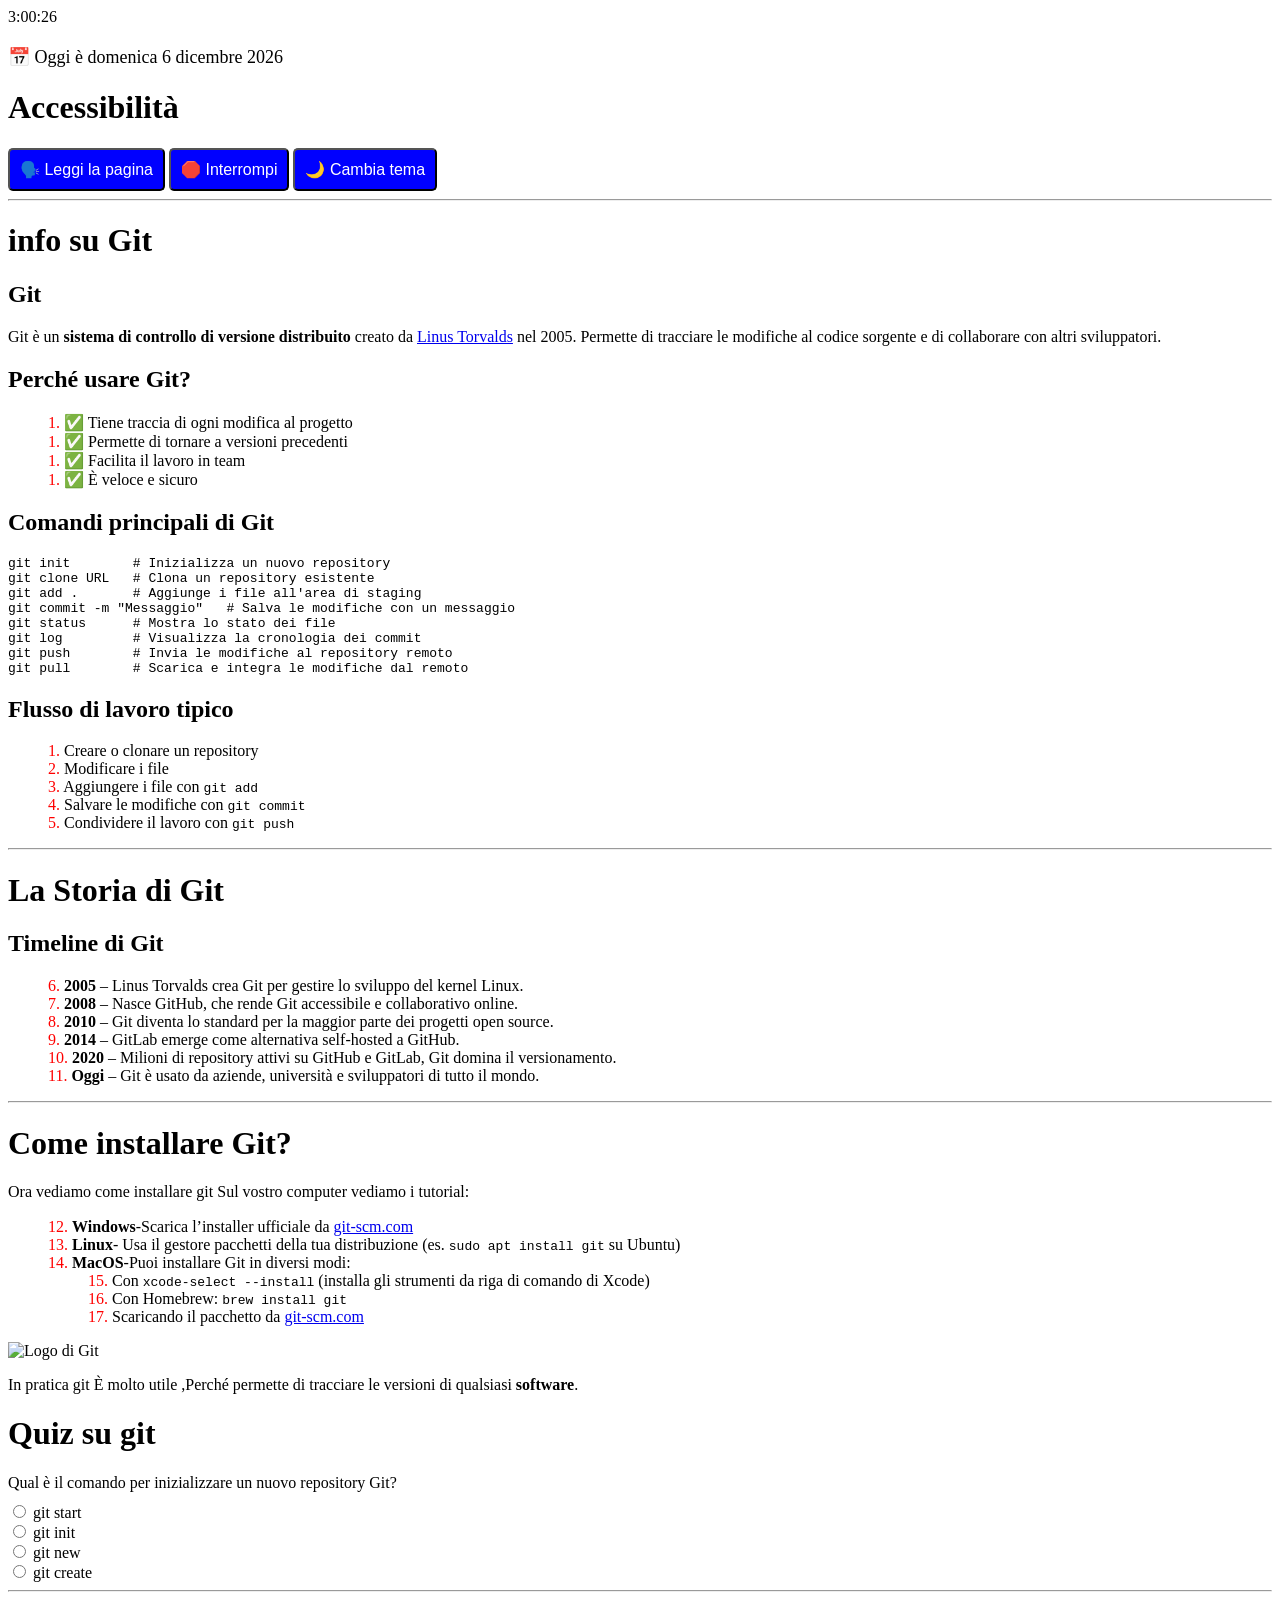
==== index.html @ 52fa3629 "Update and rename git.exe.html to index.html" ====
<!DOCTYPE html>
<html>
<head>
    <meta charset="UTF-8">
    <meta name="viewport" content="width=device-width, initial-scale=1.0">
    <title>Git</title>
    <script type="text/javascript">
    function startTime() {
      var today = new Date();
      var h = today.getHours();
      var m = today.getMinutes();       
      var s = today.getSeconds();
      m = checkTime(m);
      s = checkTime(s);
      document.getElementById('txt').innerHTML = h + ":" + m + ":" + s;
      setTimeout(startTime, 500);
    }

    function checkTime(i) {
      if (i < 10) {
        i = "0" + i;
      }
      return i;
    }
  </script>
  <script>
  function mostraDataSeparata() {
  const oggi = new Date();
  const opzioni = { weekday: 'long', year: 'numeric', month: 'long', day: 'numeric' };
  const dataFormattata = oggi.toLocaleDateString('it-IT', opzioni);
  document.getElementById("dataOggi").innerHTML = "📅 Oggi è " + dataFormattata;
}

</script>


  <style>
    @page { size: 21cm 29.7cm; margin: 2cm }
    p { margin-bottom: 0.25cm; line-height: 115%; background: transparent }
    pre { background: transparent }
    pre.western { font-family: "Courier New", monospace; font-size: 10pt }
    pre.cjk { font-family: "NSimSun", monospace; font-size: 10pt }
    pre.ctl { font-family: "Courier New", monospace; font-size: 10pt }

    a:visited {
      color: blue;
    }

    ol {
      counter-reset: item;
    }
    li {
      display: block;
    }
    li:before {
      content: counter(item) ". ";
      counter-increment: item;
      color: red;
    }

    button {
      background-color: blue;
      color: white;
      padding: 10px;
      border-radius: 5px;
      font-size: 16px;
    }
  </style>
</head>
<body onload="startTime(); mostraDataSeparata()">
    <div id="txt"></div>

  <div id="dataOggi" style="font-size: 18px; margin-top: 20px;"></div>

  <h1>Accessibilità</h1>
  <button onclick="readPage()">🗣️ Leggi la pagina</button>
  <button onclick="stopReading()">🛑 Interrompi</button>
  <button onclick="toggleTheme()">🌙 Cambia tema</button>
  <hr>

  <script>
    let utterance;

    function readPage() {
      const text = document.body.innerText;
      utterance = new SpeechSynthesisUtterance(text);
      utterance.lang = "it-IT";
      utterance.rate = 1;
      utterance.pitch = 1;
      utterance.volume = 1;
      speechSynthesis.speak(utterance);
    }

    function stopReading() {
      speechSynthesis.cancel();
    }
  </script>
   

<script>
function toggleTheme() {
  document.body.classList.toggle("dark-mode");
}
</script>

<style>
.dark-mode {
  background-color: #121212;
  color: #f5f5f5;
}
</style>

  <h1>info su Git</h1>
  <h2>Git</h2>
  <p>
  Git è un <strong>sistema di controllo di versione distribuito</strong> creato da  <a target="_blank" rel="noopener noreferrer" href="https://it.wikipedia.org/wiki/Linus_Torvalds">Linus Torvalds</a>   nel 2005.
  Permette di tracciare le modifiche al codice sorgente e di collaborare con altri sviluppatori.
</p>

<h2>Perché usare Git?</h2>
<ul>
  <li>✅ Tiene traccia di ogni modifica al progetto</li>
  <li>✅ Permette di tornare a versioni precedenti</li>
  <li>✅ Facilita il lavoro in team</li>
  <li>✅ È veloce e sicuro</li>
</ul>

<h2>Comandi principali di Git</h2>
<pre>
git init        # Inizializza un nuovo repository
git clone URL   # Clona un repository esistente
git add .       # Aggiunge i file all'area di staging
git commit -m "Messaggio"   # Salva le modifiche con un messaggio
git status      # Mostra lo stato dei file
git log         # Visualizza la cronologia dei commit
git push        # Invia le modifiche al repository remoto
git pull        # Scarica e integra le modifiche dal remoto 
</pre>

<h2>Flusso di lavoro tipico</h2>
<ol>
  <li>Creare o clonare un repository</li>
  <li>Modificare i file</li>
  <li>Aggiungere i file con <code>git add</code></li>
  <li>Salvare le modifiche con <code>git commit</code></li>
  <li>Condividere il lavoro con <code>git push</code></li>
</ol>
<hr>
<h1>La Storia di Git</h1>
<h2>Timeline di Git</h2>
<ul>
  <li><strong>2005</strong> – Linus Torvalds crea Git per gestire lo sviluppo del kernel Linux.</li>
  <li><strong>2008</strong> – Nasce GitHub, che rende Git accessibile e collaborativo online.</li>
  <li><strong>2010</strong> – Git diventa lo standard per la maggior parte dei progetti open source.</li>
  <li><strong>2014</strong> – GitLab emerge come alternativa self‑hosted a GitHub.</li>
  <li><strong>2020</strong> – Milioni di repository attivi su GitHub e GitLab, Git domina il versionamento.</li>
  <li><strong>Oggi</strong> – Git è usato da aziende, università e sviluppatori di tutto il mondo.</li>
</ul>
<hr>
<h1> Come installare Git?</h1>
<p>Ora vediamo come installare git Sul vostro computer vediamo i tutorial:</p>
<ul>
  <li><strong>Windows</strong>-Scarica l’installer ufficiale da <a target="_blank" rel="noopener noreferrer" href="https://git-scm.com/download/win">git-scm.com</a></li>
  <li><strong>Linux</strong>- Usa il gestore pacchetti della tua distribuzione (es. <code>sudo apt install git</code> su Ubuntu)</li>
  <li><strong>MacOS</strong>-Puoi installare Git in diversi modi: <ul> <li>Con <code>xcode-select --install</code> (installa gli strumenti da riga di comando di Xcode)</li> <li>Con Homebrew: <code>brew install git</code></li> <li>Scaricando il pacchetto da <a target="_blank" rel="noopener noreferrer" href="https://git-scm.com/download/mac">git-scm.com</a> </li> </ul> </li> 
</ul>
<img src="https://media.planview.com/wp-content/uploads/2022/10/git-logo-png-transparent-1.png" alt="Logo di Git">
<p>
  In pratica git È molto utile ,Perché permette di tracciare le versioni di qualsiasi <b>software</b>.
  <br>
</p>
<h1> Quiz su git</h1>
<div class="question">
  <p>Qual è il comando per inizializzare un nuovo repository Git?</p>
  <label><input type="radio" name="q1" value="a"> git start</label><br>
  <label><input type="radio" name="q1" value="b"> git init</label><br>
  <label><input type="radio" name="q1" value="c"> git new</label><br>
  <label><input type="radio" name="q1" value="d"> git create</label>
</div>
<hr>
<img src="https://media.geeksforgeeks.org/wp-content/uploads/20250710172654460719/What-is-Git-repository.webp" width="300">
Quindi git è uno strumento molto utile.
</body>
</html>
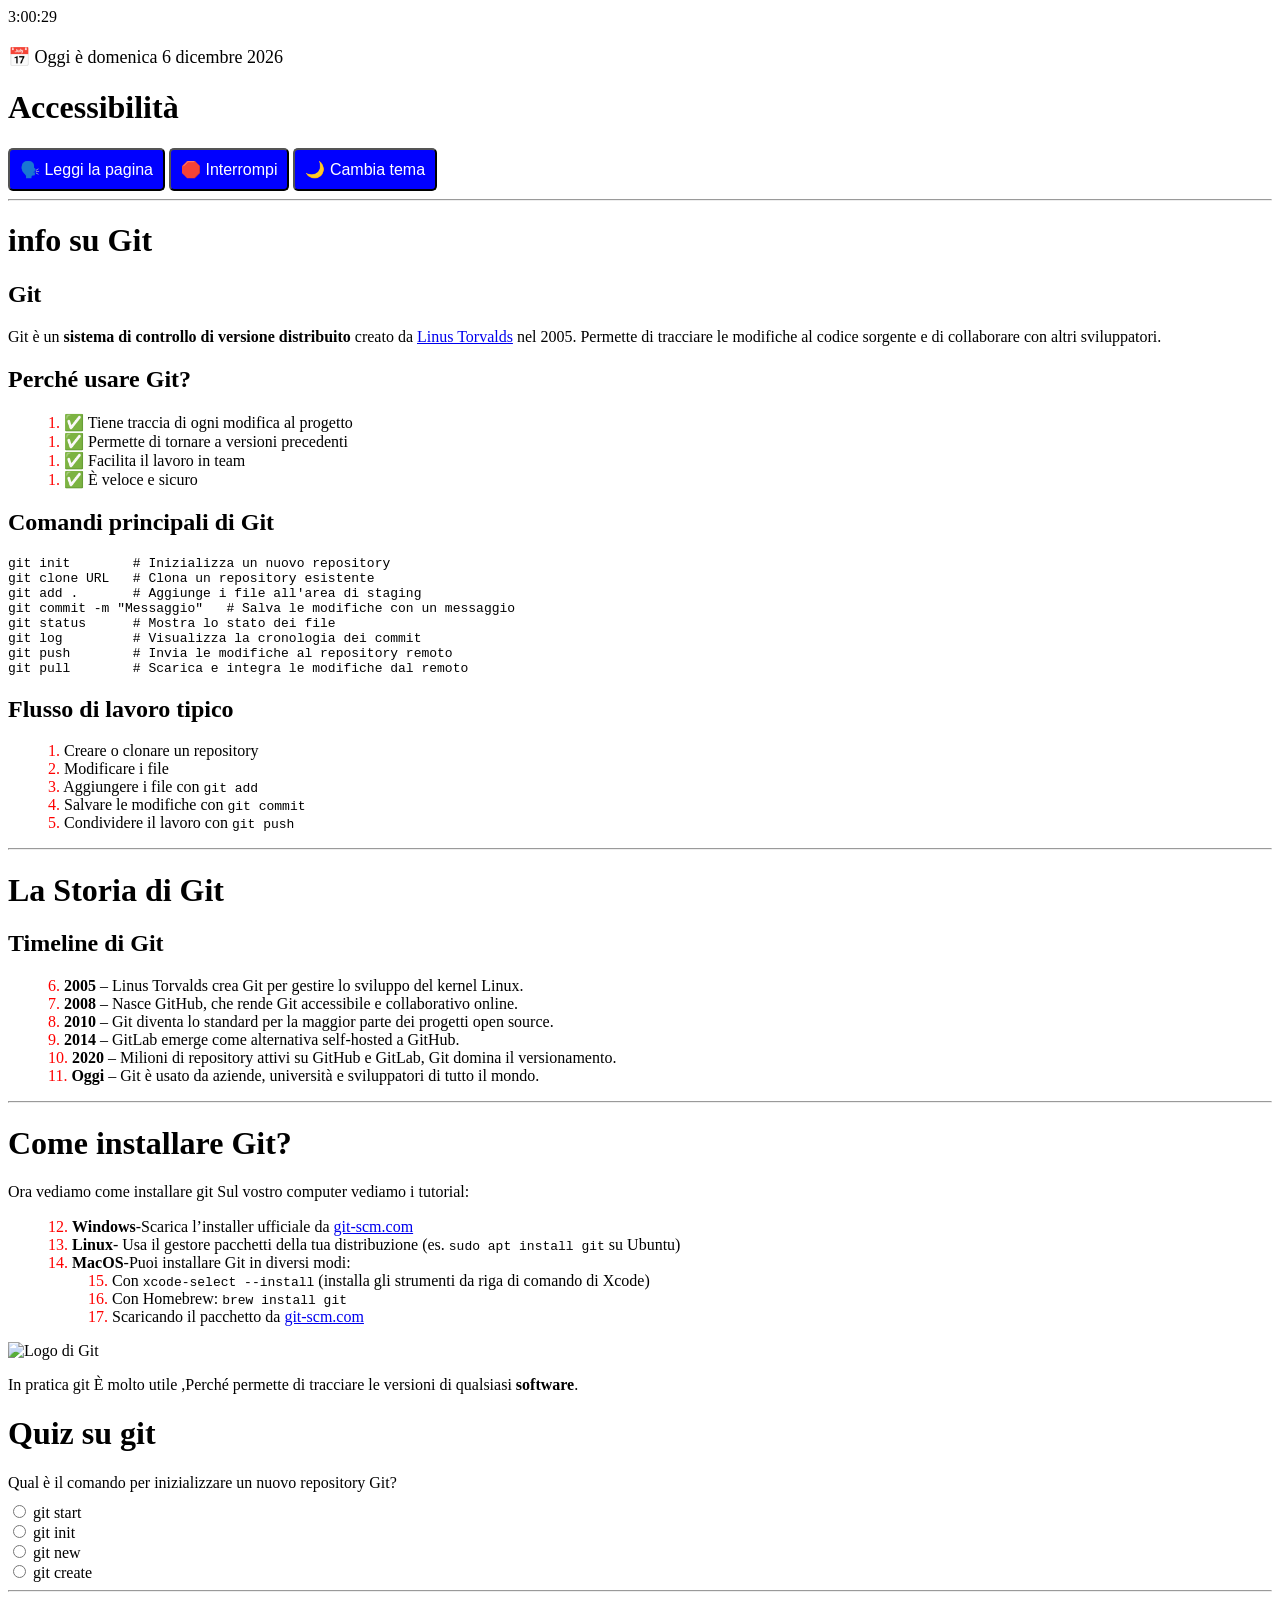
==== commit ed84e239: "Add files via upload" ====
--- a/index.html
+++ b/index.html
@@ -4,68 +4,8 @@
     <meta charset="UTF-8">
     <meta name="viewport" content="width=device-width, initial-scale=1.0">
     <title>Git</title>
-    <script type="text/javascript">
-    function startTime() {
-      var today = new Date();
-      var h = today.getHours();
-      var m = today.getMinutes();       
-      var s = today.getSeconds();
-      m = checkTime(m);
-      s = checkTime(s);
-      document.getElementById('txt').innerHTML = h + ":" + m + ":" + s;
-      setTimeout(startTime, 500);
-    }
-
-    function checkTime(i) {
-      if (i < 10) {
-        i = "0" + i;
-      }
-      return i;
-    }
-  </script>
-  <script>
-  function mostraDataSeparata() {
-  const oggi = new Date();
-  const opzioni = { weekday: 'long', year: 'numeric', month: 'long', day: 'numeric' };
-  const dataFormattata = oggi.toLocaleDateString('it-IT', opzioni);
-  document.getElementById("dataOggi").innerHTML = "📅 Oggi è " + dataFormattata;
-}
-
-</script>
-
-
-  <style>
-    @page { size: 21cm 29.7cm; margin: 2cm }
-    p { margin-bottom: 0.25cm; line-height: 115%; background: transparent }
-    pre { background: transparent }
-    pre.western { font-family: "Courier New", monospace; font-size: 10pt }
-    pre.cjk { font-family: "NSimSun", monospace; font-size: 10pt }
-    pre.ctl { font-family: "Courier New", monospace; font-size: 10pt }
-
-    a:visited {
-      color: blue;
-    }
-
-    ol {
-      counter-reset: item;
-    }
-    li {
-      display: block;
-    }
-    li:before {
-      content: counter(item) ". ";
-      counter-increment: item;
-      color: red;
-    }
-
-    button {
-      background-color: blue;
-      color: white;
-      padding: 10px;
-      border-radius: 5px;
-      font-size: 16px;
-    }
-  </style>
+    <script src="script.js"></script>
+    <link rel="stylesheet" href="style.css">
 </head>
 <body onload="startTime(); mostraDataSeparata()">
     <div id="txt"></div>
@@ -77,40 +17,7 @@
   <button onclick="stopReading()">🛑 Interrompi</button>
   <button onclick="toggleTheme()">🌙 Cambia tema</button>
   <hr>
-
-  <script>
-    let utterance;
-
-    function readPage() {
-      const text = document.body.innerText;
-      utterance = new SpeechSynthesisUtterance(text);
-      utterance.lang = "it-IT";
-      utterance.rate = 1;
-      utterance.pitch = 1;
-      utterance.volume = 1;
-      speechSynthesis.speak(utterance);
-    }
-
-    function stopReading() {
-      speechSynthesis.cancel();
-    }
-  </script>
-   
-
-<script>
-function toggleTheme() {
-  document.body.classList.toggle("dark-mode");
-}
-</script>
-
-<style>
-.dark-mode {
-  background-color: #121212;
-  color: #f5f5f5;
-}
-</style>
-
-  <h1>info su Git</h1>
+ <h1>info su Git</h1>
   <h2>Git</h2>
   <p>
   Git è un <strong>sistema di controllo di versione distribuito</strong> creato da  <a target="_blank" rel="noopener noreferrer" href="https://it.wikipedia.org/wiki/Linus_Torvalds">Linus Torvalds</a>   nel 2005.
--- a/style.css
+++ b/style.css
@@ -0,0 +1,34 @@
+@page { size: 21cm 29.7cm; margin: 2cm }
+p { margin-bottom: 0.25cm; line-height: 115%; background: transparent }
+pre { background: transparent }
+pre.western { font-family: "Courier New", monospace; font-size: 10pt }
+pre.cjk { font-family: "NSimSun", monospace; font-size: 10pt }
+pre.ctl { font-family: "Courier New", monospace; font-size: 10pt }
+
+a:visited {
+  color: blue;
+}
+
+ol {
+  counter-reset: item;
+}
+li {
+  display: block;
+}
+li:before {
+  content: counter(item) ". ";
+  counter-increment: item;
+  color: red;
+}
+
+button {
+  background-color: blue;
+  color: white;
+  padding: 10px;
+  border-radius: 5px;
+  font-size: 16px;
+}
+.dark-mode {
+    background-color: #121212;
+    color: #f5f5f5;
+  }
